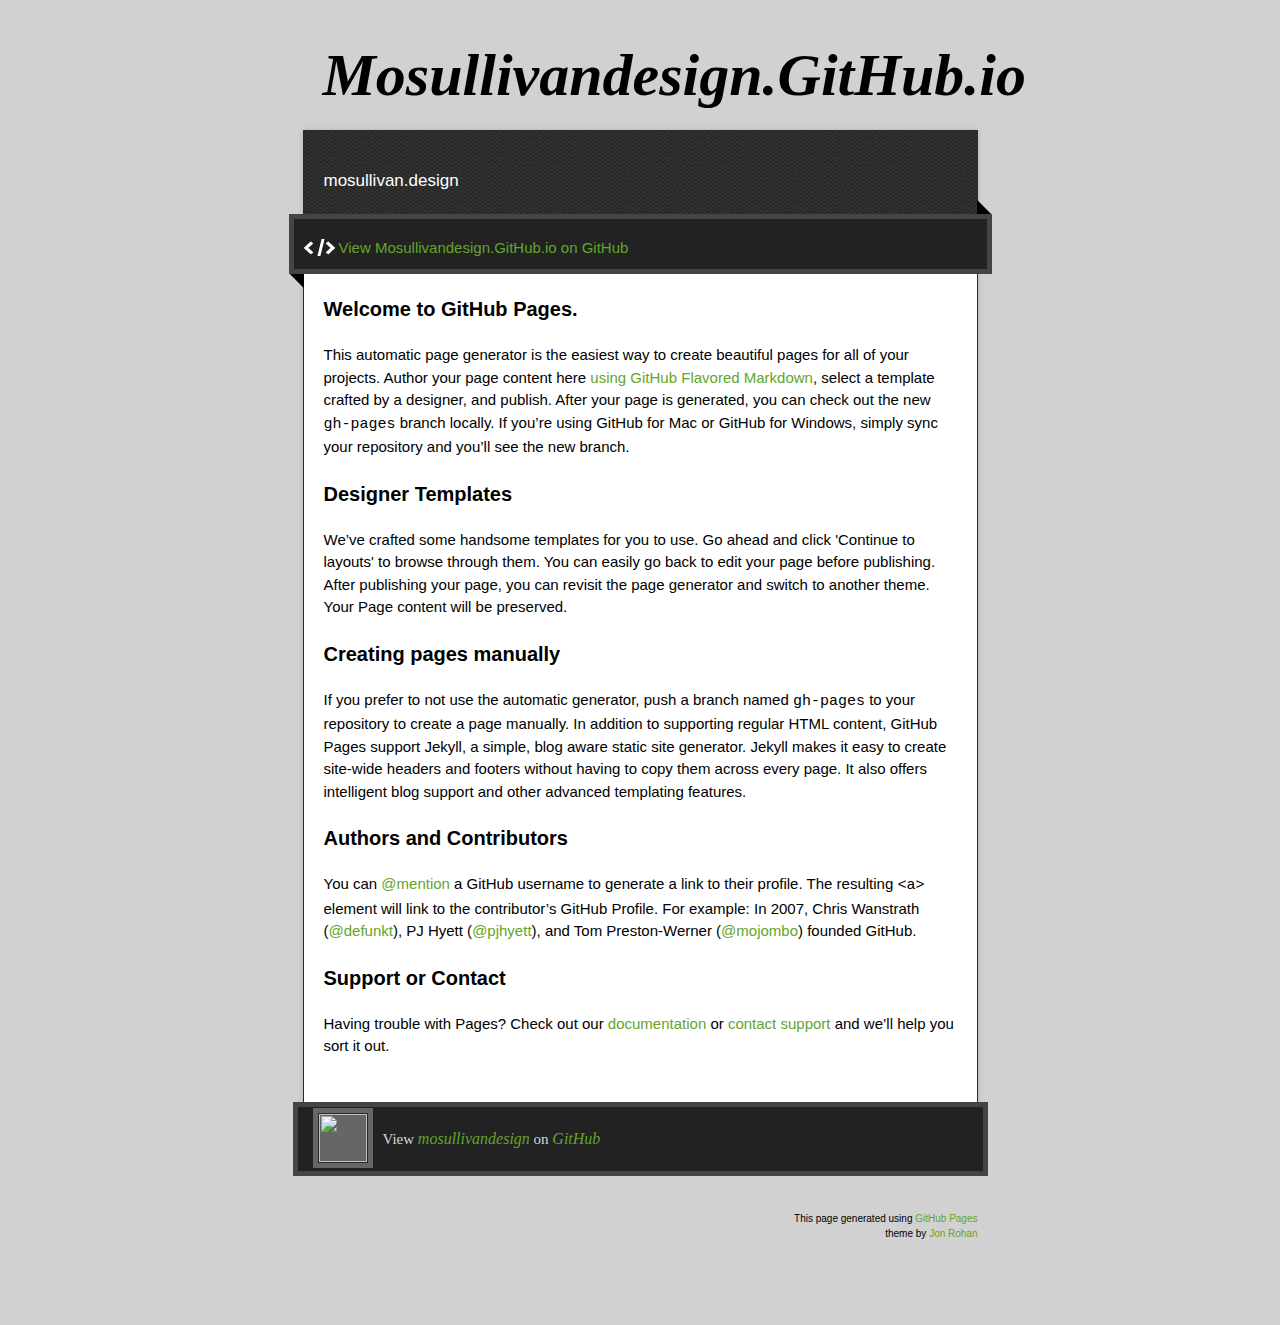
==== index.html @ f7c87326 "Replace master branch with page content via GitHub" ====
<!doctype html>
<!-- The Time Machine GitHub pages theme was designed and developed by Jon Rohan, on Feb 7, 2012. -->
<!-- Follow him for fun. http://twitter.com/jonrohan. Tail his code on https://github.com/jonrohan -->
<html>
<head>
  <meta charset="utf-8">
  <meta http-equiv="X-UA-Compatible" content="IE=edge,chrome=1">

  <link rel="stylesheet" href="stylesheets/stylesheet.css" media="screen">
  <link rel="stylesheet" href="stylesheets/github-dark.css">
  <script type="text/javascript" src="https://ajax.googleapis.com/ajax/libs/jquery/1.7.1/jquery.min.js"></script>
  <script type="text/javascript" src="javascripts/script.js"></script>

  <title>Mosullivandesign.GitHub.io</title>
  <meta name="description" content="mosullivan.design">

  <meta name="viewport" content="width=device-width,initial-scale=1">

</head>

<body>

  <div class="wrapper">
    <header>
      <h1 class="title">Mosullivandesign.GitHub.io</h1>
    </header>
    <div id="container">
      <p class="tagline">mosullivan.design</p>
      <div id="main" role="main">
        <div class="download-bar">
        <div class="inner">
          <a href="https://github.com/mosullivandesign" class="code">View Mosullivandesign.GitHub.io on GitHub</a>
        </div>
        <span class="blc"></span><span class="trc"></span>
        </div>
        <article class="markdown-body">
          <h3>
<a id="welcome-to-github-pages" class="anchor" href="#welcome-to-github-pages" aria-hidden="true"><span class="octicon octicon-link"></span></a>Welcome to GitHub Pages.</h3>

<p>This automatic page generator is the easiest way to create beautiful pages for all of your projects. Author your page content here <a href="https://guides.github.com/features/mastering-markdown/">using GitHub Flavored Markdown</a>, select a template crafted by a designer, and publish. After your page is generated, you can check out the new <code>gh-pages</code> branch locally. If you’re using GitHub for Mac or GitHub for Windows, simply sync your repository and you’ll see the new branch.</p>

<h3>
<a id="designer-templates" class="anchor" href="#designer-templates" aria-hidden="true"><span class="octicon octicon-link"></span></a>Designer Templates</h3>

<p>We’ve crafted some handsome templates for you to use. Go ahead and click 'Continue to layouts' to browse through them. You can easily go back to edit your page before publishing. After publishing your page, you can revisit the page generator and switch to another theme. Your Page content will be preserved.</p>

<h3>
<a id="creating-pages-manually" class="anchor" href="#creating-pages-manually" aria-hidden="true"><span class="octicon octicon-link"></span></a>Creating pages manually</h3>

<p>If you prefer to not use the automatic generator, push a branch named <code>gh-pages</code> to your repository to create a page manually. In addition to supporting regular HTML content, GitHub Pages support Jekyll, a simple, blog aware static site generator. Jekyll makes it easy to create site-wide headers and footers without having to copy them across every page. It also offers intelligent blog support and other advanced templating features.</p>

<h3>
<a id="authors-and-contributors" class="anchor" href="#authors-and-contributors" aria-hidden="true"><span class="octicon octicon-link"></span></a>Authors and Contributors</h3>

<p>You can <a href="https://github.com/blog/821" class="user-mention">@mention</a> a GitHub username to generate a link to their profile. The resulting <code>&lt;a&gt;</code> element will link to the contributor’s GitHub Profile. For example: In 2007, Chris Wanstrath (<a href="https://github.com/defunkt" class="user-mention">@defunkt</a>), PJ Hyett (<a href="https://github.com/pjhyett" class="user-mention">@pjhyett</a>), and Tom Preston-Werner (<a href="https://github.com/mojombo" class="user-mention">@mojombo</a>) founded GitHub.</p>

<h3>
<a id="support-or-contact" class="anchor" href="#support-or-contact" aria-hidden="true"><span class="octicon octicon-link"></span></a>Support or Contact</h3>

<p>Having trouble with Pages? Check out our <a href="https://help.github.com/pages">documentation</a> or <a href="https://github.com/contact">contact support</a> and we’ll help you sort it out.</p>
        </article>
      </div>
    </div>
    <footer>
      <div class="owner">

      <p><a href="https://github.com/mosullivandesign" class="avatar"><img src="https://avatars0.githubusercontent.com/u/13461385?v=3&amp;s=60" width="48" height="48"></a>View <a href="https://github.com/mosullivandesign">mosullivandesign</a> on <a href="https://www.github.com">GitHub</a></p>

      </div>
      <div class="creds">
        <small>This page generated using <a href="https://pages.github.com/">GitHub Pages</a><br>theme by <a href="https://twitter.com/jonrohan/">Jon Rohan</a></small>
      </div>
    </footer>
  </div>
  <div class="current-section">
    <a href="#top">Scroll to top</a>
    <a href="https://github.com/mosullivandesign/mosullivandesign.github.io/tarball/master" class="tar">tar</a><a href="https://github.com/mosullivandesign/mosullivandesign.github.io/zipball/master" class="zip">zip</a><a href="" class="code">source code</a>
    <p class="name"></p>
  </div>

  
</body>
</html>
---- stylesheets/stylesheet.css ----
/*! normalize.css v3.0.0 | MIT License | git.io/normalize */

/**
 * 1. Set default font family to sans-serif.
 * 2. Prevent iOS text size adjust after orientation change, without disabling
 *    user zoom.
 */

html {
  font-family: sans-serif; /* 1 */
  -ms-text-size-adjust: 100%; /* 2 */
  -webkit-text-size-adjust: 100%; /* 2 */
}

/**
 * Remove default margin.
 */

body {
  margin: 0;
}

/* HTML5 display definitions
   ========================================================================== */

/**
 * Correct `block` display not defined for any HTML5 element in IE 8/9.
 * Correct `block` display not defined for `details` or `summary` in IE 10/11 and Firefox.
 * Correct `block` display not defined for `main` in IE 11.
 */

article,
aside,
details,
figcaption,
figure,
footer,
header,
hgroup,
main,
nav,
section,
summary {
  display: block;
}

/**
 * 1. Correct `inline-block` display not defined in IE 8/9.
 * 2. Normalize vertical alignment of `progress` in Chrome, Firefox, and Opera.
 */

audio,
canvas,
progress,
video {
  display: inline-block; /* 1 */
  vertical-align: baseline; /* 2 */
}

/**
 * Prevent modern browsers from displaying `audio` without controls.
 * Remove excess height in iOS 5 devices.
 */

audio:not([controls]) {
  display: none;
  height: 0;
}

/**
 * Address `[hidden]` styling not present in IE 8/9/10.
 * Hide the `template` element in IE 8/9/11, Safari, and Firefox < 22.
 */

[hidden],
template {
  display: none;
}

/* Links
   ========================================================================== */

/**
 * Remove the gray background color from active links in IE 10.
 */

a {
  background: transparent;
}

/**
 * Improve readability when focused and also mouse hovered in all browsers.
 */

a:active,
a:hover {
  outline: 0;
}

/* Text-level semantics
   ========================================================================== */

/**
 * Address styling not present in IE 8/9/10/11, Safari, and Chrome.
 */

abbr[title] {
  border-bottom: 1px dotted;
}

/**
 * Address style set to `bolder` in Firefox 4+, Safari, and Chrome.
 */

b,
strong {
  font-weight: bold;
}

/**
 * Address styling not present in Safari and Chrome.
 */

dfn {
  font-style: italic;
}

/**
 * Address variable `h1` font-size and margin within `section` and `article`
 * contexts in Firefox 4+, Safari, and Chrome.
 */

h1 {
  font-size: 2em;
  margin: 0.67em 0;
}

/**
 * Address styling not present in IE 8/9.
 */

mark {
  background: #ff0;
  color: #000;
}

/**
 * Address inconsistent and variable font size in all browsers.
 */

small {
  font-size: 80%;
}

/**
 * Prevent `sub` and `sup` affecting `line-height` in all browsers.
 */

sub,
sup {
  font-size: 75%;
  line-height: 0;
  position: relative;
  vertical-align: baseline;
}

sup {
  top: -0.5em;
}

sub {
  bottom: -0.25em;
}

/* Embedded content
   ========================================================================== */

/**
 * Remove border when inside `a` element in IE 8/9/10.
 */

img {
  border: 0;
}

/**
 * Correct overflow not hidden in IE 9/10/11.
 */

svg:not(:root) {
  overflow: hidden;
}

/* Grouping content
   ========================================================================== */

/**
 * Address margin not present in IE 8/9 and Safari.
 */

figure {
  margin: 1em 40px;
}

/**
 * Address differences between Firefox and other browsers.
 */

hr {
  -moz-box-sizing: content-box;
  box-sizing: content-box;
  height: 0;
}

/**
 * Contain overflow in all browsers.
 */

pre {
  overflow: auto;
}

/**
 * Address odd `em`-unit font size rendering in all browsers.
 */

code,
kbd,
pre,
samp {
  font-family: monospace, monospace;
  font-size: 1em;
}

/* Forms
   ========================================================================== */

/**
 * Known limitation: by default, Chrome and Safari on OS X allow very limited
 * styling of `select`, unless a `border` property is set.
 */

/**
 * 1. Correct color not being inherited.
 *    Known issue: affects color of disabled elements.
 * 2. Correct font properties not being inherited.
 * 3. Address margins set differently in Firefox 4+, Safari, and Chrome.
 */

button,
input,
optgroup,
select,
textarea {
  color: inherit; /* 1 */
  font: inherit; /* 2 */
  margin: 0; /* 3 */
}

/**
 * Address `overflow` set to `hidden` in IE 8/9/10/11.
 */

button {
  overflow: visible;
}

/**
 * Address inconsistent `text-transform` inheritance for `button` and `select`.
 * All other form control elements do not inherit `text-transform` values.
 * Correct `button` style inheritance in Firefox, IE 8/9/10/11, and Opera.
 * Correct `select` style inheritance in Firefox.
 */

button,
select {
  text-transform: none;
}

/**
 * 1. Avoid the WebKit bug in Android 4.0.* where (2) destroys native `audio`
 *    and `video` controls.
 * 2. Correct inability to style clickable `input` types in iOS.
 * 3. Improve usability and consistency of cursor style between image-type
 *    `input` and others.
 */

button,
html input[type="button"], /* 1 */
input[type="reset"],
input[type="submit"] {
  -webkit-appearance: button; /* 2 */
  cursor: pointer; /* 3 */
}

/**
 * Re-set default cursor for disabled elements.
 */

button[disabled],
html input[disabled] {
  cursor: default;
}

/**
 * Remove inner padding and border in Firefox 4+.
 */

button::-moz-focus-inner,
input::-moz-focus-inner {
  border: 0;
  padding: 0;
}

/**
 * Address Firefox 4+ setting `line-height` on `input` using `!important` in
 * the UA stylesheet.
 */

input {
  line-height: normal;
}

/**
 * It's recommended that you don't attempt to style these elements.
 * Firefox's implementation doesn't respect box-sizing, padding, or width.
 *
 * 1. Address box sizing set to `content-box` in IE 8/9/10.
 * 2. Remove excess padding in IE 8/9/10.
 */

input[type="checkbox"],
input[type="radio"] {
  box-sizing: border-box; /* 1 */
  padding: 0; /* 2 */
}

/**
 * Fix the cursor style for Chrome's increment/decrement buttons. For certain
 * `font-size` values of the `input`, it causes the cursor style of the
 * decrement button to change from `default` to `text`.
 */

input[type="number"]::-webkit-inner-spin-button,
input[type="number"]::-webkit-outer-spin-button {
  height: auto;
}

/**
 * 1. Address `appearance` set to `searchfield` in Safari and Chrome.
 * 2. Address `box-sizing` set to `border-box` in Safari and Chrome
 *    (include `-moz` to future-proof).
 */

input[type="search"] {
  -webkit-appearance: textfield; /* 1 */
  -moz-box-sizing: content-box;
  -webkit-box-sizing: content-box; /* 2 */
  box-sizing: content-box;
}

/**
 * Remove inner padding and search cancel button in Safari and Chrome on OS X.
 * Safari (but not Chrome) clips the cancel button when the search input has
 * padding (and `textfield` appearance).
 */

input[type="search"]::-webkit-search-cancel-button,
input[type="search"]::-webkit-search-decoration {
  -webkit-appearance: none;
}

/**
 * Define consistent border, margin, and padding.
 */

fieldset {
  border: 1px solid #c0c0c0;
  margin: 0 2px;
  padding: 0.35em 0.625em 0.75em;
}

/**
 * 1. Correct `color` not being inherited in IE 8/9/10/11.
 * 2. Remove padding so people aren't caught out if they zero out fieldsets.
 */

legend {
  border: 0; /* 1 */
  padding: 0; /* 2 */
}

/**
 * Remove default vertical scrollbar in IE 8/9/10/11.
 */

textarea {
  overflow: auto;
}

/**
 * Don't inherit the `font-weight` (applied by a rule above).
 * NOTE: the default cannot safely be changed in Chrome and Safari on OS X.
 */

optgroup {
  font-weight: bold;
}

/* Tables
   ========================================================================== */

/**
 * Remove most spacing between table cells.
 */

table {
  border-collapse: collapse;
  border-spacing: 0;
}

td,
th {
  padding: 0;
}


/* Style */

body {
  font-size: 15px;
  font-family: Arial, Arial, Helvetica, sans-serif;
  line-height: 1.5;
  background: #D1D1D1;
}

a {
  color: #63a52a;
  text-decoration: none;
  transition: opacity ease-in-out 0.3s;
  -webkit-transition: opacity ease-in-out 0.3s;  /* Safari <=6.1, Android <= 4.3 */
}

a:hover {
  text-decoration: underline;
  color: #90D355;
}

h1.title {
  margin: 30px 20px 10px;
  font-size: 60px;
  font-weight: bold;
  font-style: italic;
  font-family:Georgia, serif;
  text-align: center;
}

.wrapper {
  width: 675px;
  margin: 0 auto;
}

#container {
  border: 1px solid #2a2a2a;
  background: #ddd url(../images/pattern.png);
  box-shadow: 0 0 5px #b1b1b1;
}

p.tagline {
  padding: 20px 20px 0;
  color: #fff;
  font-size: 17px;
}

#main {
  margin-top: 20px;
  padding: 0 20px 90px;
  background-color: #fff;
}

.download-bar {
  background: #222;
  border: 5px solid #444;
  padding: 10px;
  margin: 0 -35px 20px;
  position: relative;
}

.download-bar .inner {
  overflow: hidden;
}

.download-bar .watch-fork iframe {
  display: block;
  float: left;
  border-right: 1px solid #ddd;
  padding-right: 5px;
}
.download-bar .watch-fork iframe.last {
  border-right: 0 none;
  padding-right: 0;
  padding-left: 5px;
  border-left: 1px solid #fff;
}
.download-bar .watch-fork {
  overflow: hidden;
  float: right;
  background-color: #eee;
  padding: 5px;
  border-radius: 3px;
}

.download-bar .blc {
  border: 10px solid black;
  border-color: transparent transparent black;
  width: 0;
  height: 0;
  display: block;
  position: absolute;
  bottom: -15px;
  left: 0;
  transform: rotate(45deg);
  -ms-transform: rotate(45deg);  /* IE9 */
  -webkit-transform: rotate(45deg); /* 2014 current */
}

.download-bar .trc {
  border: 10px solid black;
  border-color:  black transparent transparent;
  width: 0;
  height: 0;
  display: block;
  position: absolute;
  top: -15px;
  right: 0;
  transform: rotate(45deg);
  -ms-transform: rotate(45deg);  /* IE9 */
  -webkit-transform: rotate(45deg); /* 2014 current */
}

.download-bar .avatar {
  border: 1px solid black;
  display: block;
  padding: 4px;
  float: left;
}

.download-bar .avatar img {
  display: block;
}

.download-bar a.code {
  background: transparent url(../images/code.png) no-repeat 0 2px;
  padding-left: 35px;
  margin-top: 8px;
  display: block;
  float: left;
  text-indent: 0;
  width: auto;
  height: auto;
  opacity: 1;
  filter:alpha(opacity=100);  /* IE 5-7 */
}

.current-section {
  position: fixed;
  top: 0;
  left: 50%;
  width: 693px;
  margin-left: -352px;
  background: #222;
  border: 5px solid #444;
  color: #fff;
  opacity: 0;
  visibility: hidden;
  transition: opacity ease-in-out 0.3s;
  -webkit-transition: opacity ease-in-out 0.3s;  /* Safari <=6.1, Android <= 4.3 */
}

.current-section p {
  padding: 5px 27px;
  font-size: 24px;
  font-weight: bold;
}

.current-section a {
  float: right;
  text-indent: -10000px;
  background: transparent url(../images/top.png) no-repeat 0 0;
  width: 20px;
  height: 20px;
  opacity: 0.8;
  margin-right: 12px;
  margin-top: 12px;
  opacity: 0.8;
  filter:alpha(opacity=80);  /* IE 5-7 */
  transition: opacity ease-in-out 0.3s;
  -webkit-transition: opacity ease-in-out 0.3s;  /* Safari <=6.1, Android <= 4.3 */
}

.current-section a:hover {
  opacity: 1;
  filter:alpha(opacity=100);  /* IE 5-7 */
}

.current-section a.zip {
  margin-right: 8px;
}

a.zip,
a.zip span {
  background: transparent url(../images/zip.png) no-repeat 0 0;
  width: 30px;
  height: 21px;
  display: inline-block;
  text-indent: -10000px;
  opacity: 0.8;
  filter:alpha(opacity=80);  /* IE 5-7 */
  transition: opacity ease-in-out 0.3s;
  -webkit-transition: opacity ease-in-out 0.3s;  /* Safari <=6.1, Android <= 4.3 */
}

a.tar,
a.tar span {
  background: transparent url(../images/tar.png) no-repeat 0 0;
  width: 30px;
  height: 21px;
  display: inline-block;
  text-indent: -10000px;
  opacity: 0.8;
  filter:alpha(opacity=80);  /* IE 5-7 */
  transition: opacity ease-in-out 0.3s;
  -webkit-transition: opacity ease-in-out 0.3s;  /* Safari <=6.1, Android <= 4.3 */
}

a.code {
  background: transparent url(../images/code.png) no-repeat 0 2px;
  width: 30px;
  height: 21px;
  display: block;
  display: inline-block;
  text-indent: -10000px;
  opacity: 0.8;
  filter:alpha(opacity=80);  /* IE 5-7 */
  transition: opacity ease-in-out 0.3s;
  -webkit-transition: opacity ease-in-out 0.3s;  /* Safari <=6.1, Android <= 4.3 */
}

a.zip:hover,
a.tar:hover,
a.code:hover {
  opacity: 1;
  filter:alpha(opacity=100);
}

a.download-button {
  border: 1px solid black;
  border-radius: 3px;
  display: inline-block;
  text-indent: 0!important;
  width: auto;
  float: right;
  background: #999; /* for non-css3 browsers */
  filter: progid:DXImageTransform.Microsoft.gradient(startColorstr='#37ADD4', endColorstr='#1B657E'); /* IE <= 9 */
  background: -webkit-gradient(linear, left top, left bottom, from(#37ADD4), to(#1B657E)); /* ancient webkit browsers */
  background: -webkit-linear-gradient(top,  #37ADD4,  #1B657E);  /* Safari <=6.1, Android <= 4.3 */
  background: linear-gradient(to bottom,  #37ADD4,  #1B657E);
  height: auto;
  margin-left: 10px;
}

a.download-button span {
  background-position: 10px 5px;
  width: auto;
  height: auto;
  padding: 5px 10px;
  padding-left: 45px;
  display: inline-block;
  text-indent: 0!important;
  color: #fff;
}

footer {
  margin-bottom: 60px;
  padding-bottom: 60px;
}

footer .owner {
  background: #222;
  border: 5px solid #444;
  padding: 5px 15px;
  margin: -67px -10px 35px;
  color: #d6d6d6;
}

footer .creds small {
  float: right;
  font-size: 10px;
  text-align: right;
  margin-left: 15px;
}

footer .owner .avatar {
  background-color: #666;
  display: block;
  margin: -19px 10px 0 0;
  width: 60px;
  float: left;
}

footer .owner img {
  display: block;
  border: 1px solid #2a2a2a;
  margin: 5px;
}

footer .owner p {
  font-family:Georgia, serif;
}

footer .owner p a {
  font-size: 16px;
  font-style: italic;
}

/* Markdown */
.markdown-body h1,
.markdown-body h2,
.markdown-body h3,
.markdown-body h4,
.markdown-body h5,
.markdown-body h6,
.markdown-body p,
.markdown-body pre,
.markdown-body ul,
.markdown-body ol,
.markdown-body dl,
.markdown-body table,
.markdown-body blockquote {
  margin-bottom: 20px;
}

.markdown-body h1,
.markdown-body h2,
.markdown-body h3,
.markdown-body h4,
.markdown-body h5,
.markdown-body h6 {
  font-weight: bold;
}

.markdown-body h1 {
  font-size: 28px;
}

.markdown-body h2 {
  font-size: 24px;
  color: #557398;
}

.markdown-body h3 {
  font-size: 20px;
}

.markdown-body h4 {
  font-size: 18px;
}

.markdown-body h5 {
  font-size: 16px;
}

.markdown-body pre {
  padding: 10px 70px 10px 0;
  margin-left: -20px;
  margin-right: -20px;
  font-family: 'Monaco', 'Lucida Console', monospace;
  font-size: 13px;
  line-height: 20px;
  box-shadow: inset 0 0 5px #000;
  word-wrap: break-word;
  background-color:#3b3b3b;
  color: #d6d6d6;
}

.markdown-body pre.lines {
  font-size: 12px;
  margin:0 10px 0 -20px;
  padding: 10px;
  float:  left;
  display: block;
  text-align: right;
  box-shadow: none;
  background-color:#2a2a2a;
  color: #d6d6d6;
}

.markdown-body ul,
.markdown-body ol {
  padding-left: 30px;
}

.markdown-body ul {
  list-style-type: disc;
}

.markdown-body ol {
  list-style-type: decimal;
}

.markdown-body li,
.markdown-body li p,
.markdown-body dd,
.markdown-body dd p {
  margin-bottom: 10px;
}

.markdown-body li pre,
.markdown-body li pre.lines,
.markdown-body dd pre,
.markdown-body dd pre.lines {
  margin-left: -35px;
}

.markdown-body dt {
  font-weight: bold;
  font-style: italic;
}

.markdown-body dd {
  margin-left: 15px;
}

.markdown-body table {
  width: 673px;
  margin-left: -20px;
  margin-right: -20px;
}

.markdown-body tbody {
  border-top: 2px solid #557398;
  border-bottom: 2px solid #557398;
  background-color: #EBEFF4;
}

.markdown-body table td * {
  margin: 0;
}

.markdown-body td {
  border-right: 1px solid #557398;
  border-bottom: 1px solid #557398;
  padding: 5px;
}

.markdown-body td:first-child,
.markdown-body th:first-child {
  width: 30%;
  padding-left: 20px;
}

.markdown-body td:last-child {
  border-right: 0 none;
}

.markdown-body th {
  font-size: 18px;
  font-weight: bold;
  text-align: left;
  padding: 5px;
}

.markdown-body tt {
  background-color:#3b3b3b;
  color: #d6d6d6;
  padding: 2px 3px;
}

.markdown-body blockquote {
  font-style: italic;
  font-family:Georgia, serif;
  font-size: 17px;
  border-top: 3px solid #333;
  border-bottom: 3px solid #333;
  padding: 10px 20px;
  padding-left: 50px;
}

.markdown-body blockquote:before {
  font-style: italic;
  font-family: Georgia, serif;
  font-size: 90px;
  height: 90px;
  margin-left: -60px;
  margin-top: -25px;
  content: "‟";
  display: block;
  float: left;
}

.markdown-body img {
  max-width: 100%;
  box-sizing: border-box;
}

.highlight  { background: #ffffff; }
.highlight .c { color: #999988; font-style: italic } /* Comment */
.highlight .err { color: #a61717; background-color: #e3d2d2 } /* Error */
.highlight .k { font-weight: bold } /* Keyword */
.highlight .o { font-weight: bold } /* Operator */
.highlight .cm { color: #999988; font-style: italic } /* Comment.Multiline */
.highlight .cp { color: #999999; font-weight: bold } /* Comment.Preproc */
.highlight .c1 { color: #999988; font-style: italic } /* Comment.Single */
.highlight .cs { color: #999999; font-weight: bold; font-style: italic } /* Comment.Special */
.highlight .gd { color: #000000; background-color: #ffdddd } /* Generic.Deleted */
.highlight .gd .x { color: #000000; background-color: #ffaaaa } /* Generic.Deleted.Specific */
.highlight .ge { font-style: italic } /* Generic.Emph */
.highlight .gr { color: #aa0000 } /* Generic.Error */
.highlight .gh { color: #999999 } /* Generic.Heading */
.highlight .gi { color: #000000; background-color: #ddffdd } /* Generic.Inserted */
.highlight .gi .x { color: #000000; background-color: #aaffaa } /* Generic.Inserted.Specific */
.highlight .go { color: #888888 } /* Generic.Output */
.highlight .gp { color: #555555 } /* Generic.Prompt */
.highlight .gs { font-weight: bold } /* Generic.Strong */
.highlight .gu { color: #800080; font-weight: bold; } /* Generic.Subheading */
.highlight .gt { color: #aa0000 } /* Generic.Traceback */
.highlight .kc { font-weight: bold } /* Keyword.Constant */
.highlight .kd { font-weight: bold } /* Keyword.Declaration */
.highlight .kn { font-weight: bold } /* Keyword.Namespace */
.highlight .kp { font-weight: bold } /* Keyword.Pseudo */
.highlight .kr { font-weight: bold } /* Keyword.Reserved */
.highlight .kt { color: #445588; font-weight: bold } /* Keyword.Type */
.highlight .m { color: #009999 } /* Literal.Number */
.highlight .s { color: #d14 } /* Literal.String */
.highlight .na { color: #008080 } /* Name.Attribute */
.highlight .nb { color: #0086B3 } /* Name.Builtin */
.highlight .nc { color: #445588; font-weight: bold } /* Name.Class */
.highlight .no { color: #008080 } /* Name.Constant */
.highlight .ni { color: #800080 } /* Name.Entity */
.highlight .ne { color: #990000; font-weight: bold } /* Name.Exception */
.highlight .nf { color: #990000; font-weight: bold } /* Name.Function */
.highlight .nn { color: #555555 } /* Name.Namespace */
.highlight .nt { color: #000080 } /* Name.Tag */
.highlight .nv { color: #008080 } /* Name.Variable */
.highlight .ow { font-weight: bold } /* Operator.Word */
.highlight .w { color: #bbbbbb } /* Text.Whitespace */
.highlight .mf { color: #009999 } /* Literal.Number.Float */
.highlight .mh { color: #009999 } /* Literal.Number.Hex */
.highlight .mi { color: #009999 } /* Literal.Number.Integer */
.highlight .mo { color: #009999 } /* Literal.Number.Oct */
.highlight .sb { color: #d14 } /* Literal.String.Backtick */
.highlight .sc { color: #d14 } /* Literal.String.Char */
.highlight .sd { color: #d14 } /* Literal.String.Doc */
.highlight .s2 { color: #d14 } /* Literal.String.Double */
.highlight .se { color: #d14 } /* Literal.String.Escape */
.highlight .sh { color: #d14 } /* Literal.String.Heredoc */
.highlight .si { color: #d14 } /* Literal.String.Interpol */
.highlight .sx { color: #d14 } /* Literal.String.Other */
.highlight .sr { color: #009926 } /* Literal.String.Regex */
.highlight .s1 { color: #d14 } /* Literal.String.Single */
.highlight .ss { color: #990073 } /* Literal.String.Symbol */
.highlight .bp { color: #999999 } /* Name.Builtin.Pseudo */
.highlight .vc { color: #008080 } /* Name.Variable.Class */
.highlight .vg { color: #008080 } /* Name.Variable.Global */
.highlight .vi { color: #008080 } /* Name.Variable.Instance */
.highlight .il { color: #009999 } /* Literal.Number.Integer.Long */
---- stylesheets/github-dark.css ----
/*
   Copyright 2014 GitHub Inc.

   Licensed under the Apache License, Version 2.0 (the "License");
   you may not use this file except in compliance with the License.
   You may obtain a copy of the License at

       http://www.apache.org/licenses/LICENSE-2.0

   Unless required by applicable law or agreed to in writing, software
   distributed under the License is distributed on an "AS IS" BASIS,
   WITHOUT WARRANTIES OR CONDITIONS OF ANY KIND, either express or implied.
   See the License for the specific language governing permissions and
   limitations under the License.

*/

.pl-c /* comment */ {
  color: #969896;
}

.pl-c1      /* constant, markup.raw, meta.diff.header, meta.module-reference, meta.property-name, support, support.constant, support.variable, variable.other.constant */,
.pl-s .pl-v /* string variable */ {
  color: #0099cd;
}

.pl-e  /* entity */,
.pl-en /* entity.name */ {
  color: #9774cb;
}

.pl-s .pl-s1 /* string source */,
.pl-smi      /* storage.modifier.import, storage.modifier.package, storage.type.java, variable.other, variable.parameter.function */ {
  color: #ddd;
}

.pl-ent /* entity.name.tag */ {
  color: #7bcc72;
}

.pl-k /* keyword, storage, storage.type */ {
  color: #cc2372;
}

.pl-pds              /* punctuation.definition.string, string.regexp.character-class */,
.pl-s                /* string */,
.pl-s .pl-pse .pl-s1 /* string punctuation.section.embedded source */,
.pl-sr               /* string.regexp */,
.pl-sr .pl-cce       /* string.regexp constant.character.escape */,
.pl-sr .pl-sra       /* string.regexp string.regexp.arbitrary-repitition */,
.pl-sr .pl-sre       /* string.regexp source.ruby.embedded */ {
  color: #3c66e2;
}

.pl-v /* variable */ {
  color: #fb8764;
}

.pl-id /* invalid.deprecated */ {
  color: #e63525;
}

.pl-ii /* invalid.illegal */ {
  background-color: #e63525;
  color: #f8f8f8;
}

.pl-sr .pl-cce /* string.regexp constant.character.escape */ {
  color: #7bcc72;
  font-weight: bold;
}

.pl-ml /* markup.list */ {
  color: #c26b2b;
}

.pl-mh        /* markup.heading */,
.pl-mh .pl-en /* markup.heading entity.name */,
.pl-ms        /* meta.separator */ {
  color: #264ec5;
  font-weight: bold;
}

.pl-mq /* markup.quote */ {
  color: #00acac;
}

.pl-mi /* markup.italic */ {
  color: #ddd;
  font-style: italic;
}

.pl-mb /* markup.bold */ {
  color: #ddd;
  font-weight: bold;
}

.pl-md /* markup.deleted, meta.diff.header.from-file */ {
  background-color: #ffecec;
  color: #bd2c00;
}

.pl-mi1 /* markup.inserted, meta.diff.header.to-file */ {
  background-color: #eaffea;
  color: #55a532;
}

.pl-mdr /* meta.diff.range */ {
  color: #9774cb;
  font-weight: bold;
}

.pl-mo /* meta.output */ {
  color: #264ec5;
}
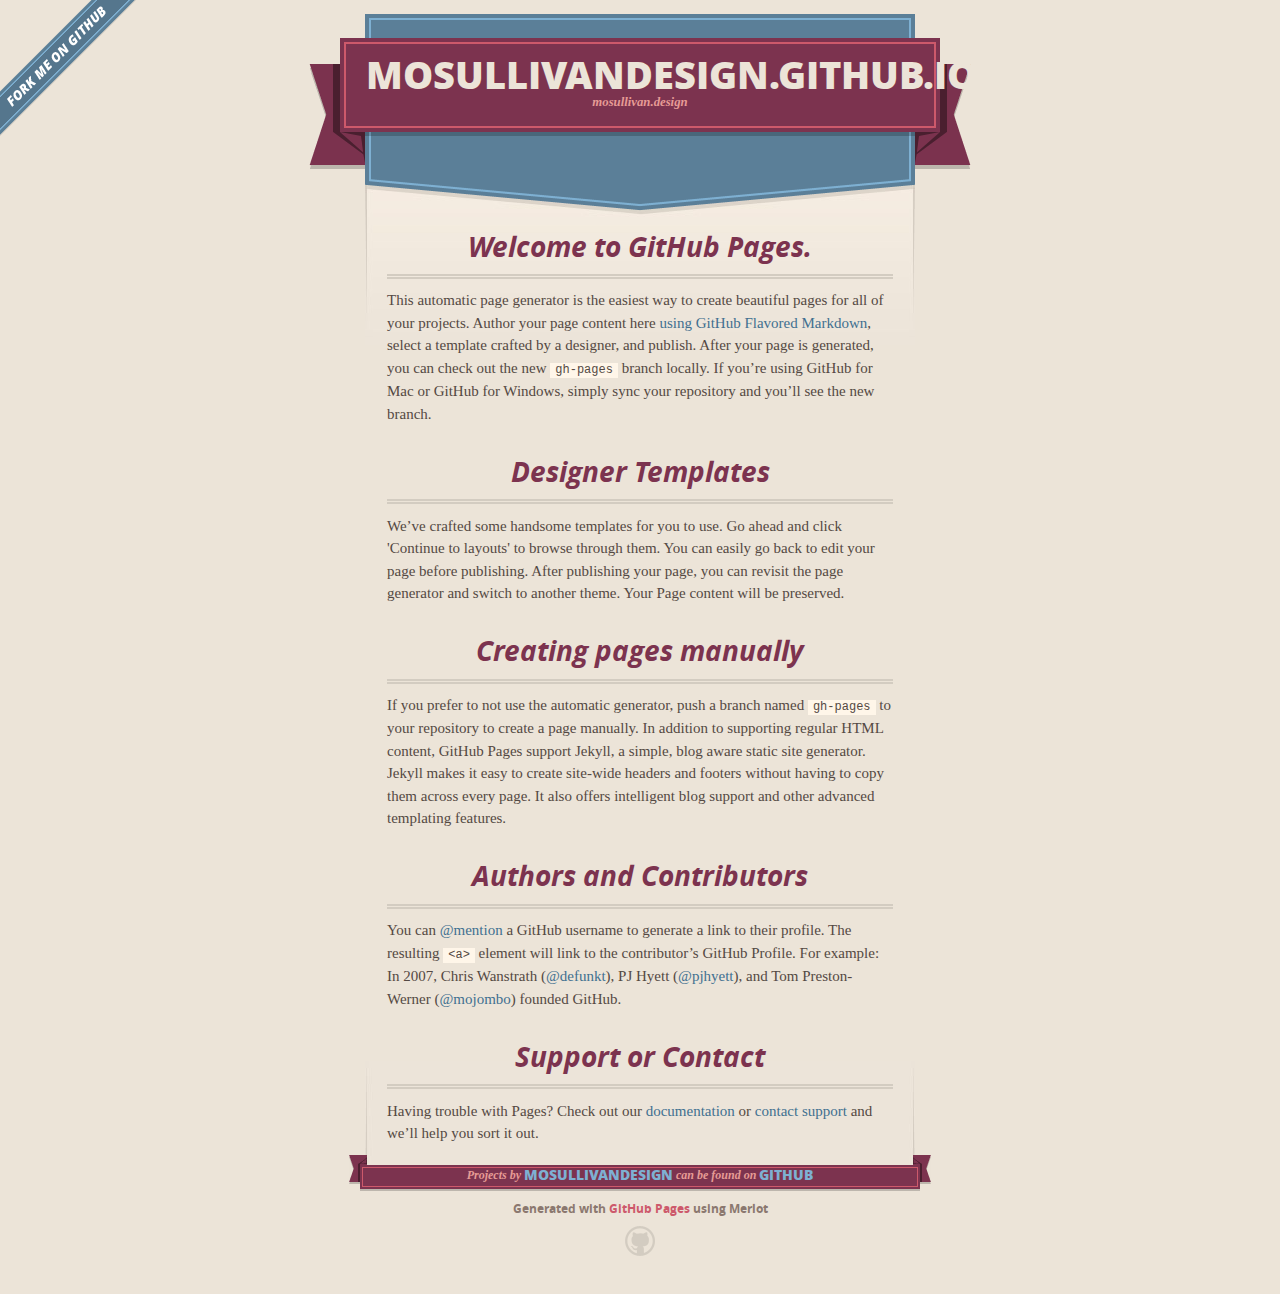
==== commit 1b327b36: "Replace master branch with page content via GitHub" ====
--- a/index.html
+++ b/index.html
@@ -1,40 +1,51 @@
-<!doctype html>
-<!-- The Time Machine GitHub pages theme was designed and developed by Jon Rohan, on Feb 7, 2012. -->
-<!-- Follow him for fun. http://twitter.com/jonrohan. Tail his code on https://github.com/jonrohan -->
+<!DOCTYPE html>
 <html>
-<head>
-  <meta charset="utf-8">
-  <meta http-equiv="X-UA-Compatible" content="IE=edge,chrome=1">
+  <head>
+    <meta charset='utf-8'>
+    <meta http-equiv="X-UA-Compatible" content="chrome=1">
+    <meta name="viewport" content="width=640">
 
-  <link rel="stylesheet" href="stylesheets/stylesheet.css" media="screen">
-  <link rel="stylesheet" href="stylesheets/github-dark.css">
-  <script type="text/javascript" src="https://ajax.googleapis.com/ajax/libs/jquery/1.7.1/jquery.min.js"></script>
-  <script type="text/javascript" src="javascripts/script.js"></script>
+    <link rel="stylesheet" href="stylesheets/core.css" media="screen">
+    <link rel="stylesheet" href="stylesheets/mobile.css" media="handheld, only screen and (max-device-width:640px)">
+    <link rel="stylesheet" href="stylesheets/github-light.css">
 
-  <title>Mosullivandesign.GitHub.io</title>
-  <meta name="description" content="mosullivan.design">
+    <script type="text/javascript" src="javascripts/modernizr.js"></script>
+    <script type="text/javascript" src="https://ajax.googleapis.com/ajax/libs/jquery/1.7.1/jquery.min.js"></script>
+    <script type="text/javascript" src="javascripts/headsmart.min.js"></script>
+    <script type="text/javascript">
+      $(document).ready(function () {
+        $('#main_content').headsmart()
+      })
+    </script>
+    <title>Mosullivandesign.GitHub.io by mosullivandesign</title>
+  </head>
 
-  <meta name="viewport" content="width=device-width,initial-scale=1">
+  <body>
+    <a id="forkme_banner" href="https://github.com/mosullivandesign">View on GitHub</a>
+    <div class="shell">
 
-</head>
+      <header>
+        <span class="ribbon-outer">
+          <span class="ribbon-inner">
+            <h1>Mosullivandesign.GitHub.io</h1>
+            <h2>mosullivan.design</h2>
+          </span>
+          <span class="left-tail"></span>
+          <span class="right-tail"></span>
+        </span>
+      </header>
 
-<body>
+      <div id="no-downloads">
+        <span class="inner">
+        </span>
+      </div>
 
-  <div class="wrapper">
-    <header>
-      <h1 class="title">Mosullivandesign.GitHub.io</h1>
-    </header>
-    <div id="container">
-      <p class="tagline">mosullivan.design</p>
-      <div id="main" role="main">
-        <div class="download-bar">
-        <div class="inner">
-          <a href="https://github.com/mosullivandesign" class="code">View Mosullivandesign.GitHub.io on GitHub</a>
-        </div>
-        <span class="blc"></span><span class="trc"></span>
-        </div>
-        <article class="markdown-body">
-          <h3>
+
+      <span class="banner-fix"></span>
+
+
+      <section id="main_content">
+        <h3>
 <a id="welcome-to-github-pages" class="anchor" href="#welcome-to-github-pages" aria-hidden="true"><span class="octicon octicon-link"></span></a>Welcome to GitHub Pages.</h3>
 
 <p>This automatic page generator is the easiest way to create beautiful pages for all of your projects. Author your page content here <a href="https://guides.github.com/features/mastering-markdown/">using GitHub Flavored Markdown</a>, select a template crafted by a designer, and publish. After your page is generated, you can check out the new <code>gh-pages</code> branch locally. If you’re using GitHub for Mac or GitHub for Windows, simply sync your repository and you’ll see the new branch.</p>
@@ -58,26 +69,22 @@
 <a id="support-or-contact" class="anchor" href="#support-or-contact" aria-hidden="true"><span class="octicon octicon-link"></span></a>Support or Contact</h3>
 
 <p>Having trouble with Pages? Check out our <a href="https://help.github.com/pages">documentation</a> or <a href="https://github.com/contact">contact support</a> and we’ll help you sort it out.</p>
-        </article>
-      </div>
+      </section>
+
+      <footer>
+        <span class="ribbon-outer">
+          <span class="ribbon-inner">
+            <p>Projects by <a href="https://github.com/mosullivandesign">mosullivandesign</a> can be found on <a href="https://github.com/mosullivandesign">GitHub</a></p>
+          </span>
+          <span class="left-tail"></span>
+          <span class="right-tail"></span>
+        </span>
+        <p>Generated with <a href="https://pages.github.com">GitHub Pages</a> using Merlot</p>
+        <span class="octocat"></span>
+      </footer>
+
     </div>
-    <footer>
-      <div class="owner">
 
-      <p><a href="https://github.com/mosullivandesign" class="avatar"><img src="https://avatars0.githubusercontent.com/u/13461385?v=3&amp;s=60" width="48" height="48"></a>View <a href="https://github.com/mosullivandesign">mosullivandesign</a> on <a href="https://www.github.com">GitHub</a></p>
-
-      </div>
-      <div class="creds">
-        <small>This page generated using <a href="https://pages.github.com/">GitHub Pages</a><br>theme by <a href="https://twitter.com/jonrohan/">Jon Rohan</a></small>
-      </div>
-    </footer>
-  </div>
-  <div class="current-section">
-    <a href="#top">Scroll to top</a>
-    <a href="https://github.com/mosullivandesign/mosullivandesign.github.io/tarball/master" class="tar">tar</a><a href="https://github.com/mosullivandesign/mosullivandesign.github.io/zipball/master" class="zip">zip</a><a href="" class="code">source code</a>
-    <p class="name"></p>
-  </div>
-
-  
-</body>
+    
+  </body>
 </html>
--- a/stylesheets/core.css
+++ b/stylesheets/core.css
@@ -0,0 +1,3 @@
+@import url("screen.css");
+@import url("non-screen.css") handheld;
+@import url("non-screen.css") only screen and (max-device-width:640px);--- a/stylesheets/mobile.css
+++ b/stylesheets/mobile.css
@@ -0,0 +1,510 @@
+/* Generated by Font Squirrel (http://www.fontsquirrel.com) on February 9, 2012 */
+
+
+@font-face {
+  font-family: 'Open Sans';
+  src: url('../fonts/opensans-regular-webfont.eot');
+  src: url('../fonts/opensans-regular-webfont.eot?#iefix') format('embedded-opentype'),
+       url('../fonts/opensans-regular-webfont.woff') format('woff'),
+       url('../fonts/opensans-regular-webfont.ttf') format('truetype'),
+       url('../fonts/opensans-regular-webfont.svg#OpenSansRegular') format('svg');
+  font-weight: normal;
+  font-style: normal;
+}
+
+@font-face {
+  font-family: 'Open Sans';
+  src: url('../fonts/opensans-italic-webfont.eot');
+  src: url('../fonts/opensans-italic-webfont.eot?#iefix') format('embedded-opentype'),
+       url('../fonts/opensans-italic-webfont.woff') format('woff'),
+       url('../fonts/opensans-italic-webfont.ttf') format('truetype'),
+       url('../fonts/opensans-italic-webfont.svg#OpenSansItalic') format('svg');
+  font-weight: normal;
+  font-style: italic;
+}
+
+@font-face {
+  font-family: 'Open Sans';
+  src: url('../fonts/opensans-bold-webfont.eot');
+  src: url('../fonts/opensans-bold-webfont.eot?#iefix') format('embedded-opentype'),
+       url('../fonts/opensans-bold-webfont.woff') format('woff'),
+       url('../fonts/opensans-bold-webfont.ttf') format('truetype'),
+       url('../fonts/opensans-bold-webfont.svg#OpenSansBold') format('svg');
+  font-weight: bold;
+  font-style: normal;
+}
+
+@font-face {
+  font-family: 'Open Sans';
+  src: url('../fonts/opensans-bolditalic-webfont.eot');
+  src: url('../fonts/opensans-bolditalic-webfont.eot?#iefix') format('embedded-opentype'),
+       url('../fonts/opensans-bolditalic-webfont.woff') format('woff'),
+       url('../fonts/opensans-bolditalic-webfont.ttf') format('truetype'),
+       url('../fonts/opensans-bolditalic-webfont.svg#OpenSansBoldItalic') format('svg');
+  font-weight: bold;
+  font-style: italic;
+}
+
+@font-face {
+  font-family: 'Open Sans';
+  src: url('../fonts/opensans-extrabold-webfont.eot');
+  src: url('../fonts/opensans-extrabold-webfont.eot?#iefix') format('embedded-opentype'),
+       url('../fonts/opensans-extrabold-webfont.woff') format('woff'),
+       url('../fonts/opensans-extrabold-webfont.ttf') format('truetype'),
+       url('../fonts/opensans-extrabold-webfont.svg#OpenSansExtrabold') format('svg');
+  font-weight: bolder;
+  font-style: normal;
+}
+
+
+/* http://meyerweb.com/eric/tools/css/reset/ 
+   v2.0 | 20110126
+   License: none (public domain)
+*/
+
+html, body, div, span, applet, object, iframe,
+h1, h2, h3, h4, h5, h6, p, blockquote, pre,
+a, abbr, acronym, address, big, cite, code,
+del, dfn, em, img, ins, kbd, q, s, samp,
+small, strike, strong, sub, sup, tt, var,
+b, u, i, center,
+dl, dt, dd, ol, ul, li,
+fieldset, form, label, legend,
+table, caption, tbody, tfoot, thead, tr, th, td,
+article, aside, canvas, details, embed, 
+figure, figcaption, footer, header, hgroup, 
+menu, nav, output, ruby, section, summary,
+time, mark, audio, video {
+  margin: 0;
+  padding: 0;
+  border: 0;
+  font-size: 100%;
+  font: inherit;
+  vertical-align: baseline;
+}
+/* HTML5 display-role reset for older browsers */
+article, aside, details, figcaption, figure, 
+footer, header, hgroup, menu, nav, section {
+  display: block;
+}
+body {
+  line-height: 1;
+}
+ol, ul {
+  list-style: none;
+}
+blockquote, q {
+  quotes: none;
+}
+blockquote:before, blockquote:after,
+q:before, q:after {
+  content: '';
+  content: none;
+}
+table {
+  border-collapse: collapse;
+  border-spacing: 0;
+}
+
+header, footer, section {
+  display: block;
+  position: relative;
+}
+
+/* STYLES */
+
+div.shell {
+  display: block;
+  width: 640px;
+  margin: 0 auto;
+}
+
+a#forkme_banner {
+  display: none;
+}
+
+/* header */
+
+header {
+  position: relative;
+  z-index: 2;
+  margin: 0;
+  max-width: 640px;
+  top: 51px;
+}
+
+header span.ribbon-inner {
+  position: relative;
+  display: block;
+  background-color: #cd596b;
+  border: 8px solid #7c334f;
+  padding: 6px;
+  z-index: 1;
+}
+
+header span.left-tail, header span.right-tail {
+  position: relative;
+  display: block;
+  width: 19px;
+  height: 10px;
+  background: transparent url(../images/ribbon-tail-sprite-2x.png) 0 0 no-repeat;
+  position: absolute;
+  bottom: -10px;
+  z-index: 0;
+}
+
+header span.left-tail {
+  background-position: 0 0;
+  left: 0;
+}
+
+header span.right-tail {
+  background-position: -19px 0;
+  right: 0;
+}
+
+header h1 {
+  background-color: #7c334f;
+  font-size: 2em;
+  font-weight: bolder;
+  font-style: normal;
+  text-transform: uppercase;
+  color: #ece4d8;
+  text-align: center;
+  line-height:1;  
+  padding: 14px 20px 0;
+}
+
+header h2 {
+  background-color: #7c334f;
+  font: bold italic .85em/1.5 Georgia, Times, “Times New Roman”, serif;
+  color: #e69b95;
+  padding-bottom: 14px;
+  margin-top: -3px;
+  text-align: center;
+}
+
+section#downloads {
+  position: relative;
+  display: block;
+  height: 171px;
+  width: 602px;
+  padding-bottom: 150px;
+  margin: 51px auto -250px;
+  z-index: 1;
+  background: transparent url(../images/shield.png) center 0 no-repeat;
+}
+
+section#downloads a {
+  display: none;
+}
+
+span.banner-fix {
+  background: transparent url(../images/shield-fallback.png) center top no-repeat;
+  display: block;
+  height: 31px;
+  position: absolute;
+  width: 640px;
+  top: 20px;
+
+}
+
+section#main_content {
+  z-index: 2;
+  padding: 20px 40px 0;
+  min-height:185px;
+}
+
+/* footer */
+
+footer {
+  background: none;
+  padding-top: 104px;
+  margin: -94px auto 40px;
+  max-width:640px;
+  text-align: center;
+}
+
+footer span.ribbon-outer {
+  display: block;
+  position: relative;
+  border-bottom: 2px solid #bdb6ad;
+}
+
+footer span.ribbon-inner {
+  position: relative;
+  display: block;
+  background-color: #cd596b;
+  border: 8px solid #7c334f;
+  padding: 6px;
+  z-index: 1;
+}
+
+footer p {
+  font-family: 'Open Sans', sans-serif;
+  font-weight: bold;
+  font-size: .6em;
+  color: #8b786f;
+}
+
+footer a {
+  color: #cd596b;
+}
+
+footer span.ribbon-inner p {
+  background-color: #7c334f;
+  margin: 0;
+  color: #e69b95;
+  font: bold italic 22px/1 Georgia, Times, “Times New Roman”, serif;
+  height: auto;
+  line-height: 1.1;
+  padding: 20px 0px 10px;
+}
+
+footer span.ribbon-inner a {
+  display: block;
+  position: relative;
+  bottom: 0;
+  color: #7eb0d2;
+  font-family: 'Open Sans', sans-serif;
+  text-transform: uppercase;
+  font-style: normal;
+  font-weight: bolder;
+  font-size: 38px;
+  padding-bottom: 10px;
+}
+
+footer span.ribbon-inner a:hover {
+  color: #7eb0d2;
+}
+
+footer span.left-tail, footer span.right-tail {
+  position: relative;
+  display: block;
+  width: 23px;
+  height: 126px;
+  background: transparent url(../images/small-ribbon-tail-sprite-2x.png) 0 0 no-repeat;
+  position: absolute;
+  top: -126px;
+  z-index: 0;
+}
+
+footer span.left-tail {
+  background-position: 0 0;
+  left: 0;
+}
+
+footer span.right-tail {
+  background-position: -23px 0;
+  right: 0;
+}
+
+footer span.octocat {
+  background: transparent url(../images/octocat-2x.png) 0 0 no-repeat;
+  display: block;
+  width: 60px;
+  height: 60px;
+  margin: 20px auto 0;}
+
+/* content */
+
+body {
+  background: #ece4d8;
+  font: normal normal 30px/1.5 Georgia, Palatino,” Palatino Linotype”, Times, “Times New Roman”, serif;
+  color: #544943;
+  -webkit-font-smoothing: antialiased;
+}
+
+a, a:hover {
+  color: #417090;
+}
+
+a {
+  text-decoration: none;
+}
+
+a:hover {
+  text-decoration: underline;
+}
+
+h1,h2,h3,h4,h5,h6 {
+  font-family: 'Open Sans', sans-serif;
+  font-weight: bold;
+}
+
+p {
+  margin: .7em 0 0;
+}
+
+strong {
+  font-weight: bold;
+}
+
+em {
+  font-style: italic;
+}
+
+ol {
+  margin: .7em 0;
+  list-style-type: decimal;
+  padding-left: 1.35em;
+}
+
+ul {
+  margin: .7em 0;
+  padding-left: 1.35em;
+}
+
+ul li {
+  padding-left: 20px;
+  background: transparent url(../images/chevron-2x.png) left 15px no-repeat;
+}
+
+blockquote {
+  font-family: 'Open Sans', sans-serif;
+  margin: 20px 0;
+  color: #8b786f;
+  padding-left: 1.35em;
+  background: transparent url('../images/blockquote-gfx-2x.png') 0 8px no-repeat;
+}
+
+img {
+  -webkit-box-shadow: 0px 4px 0px #bdb6ad;
+  -moz-box-shadow: 0px 4px 0px #bdb6ad;
+  box-shadow: 0px 4px 0px #bdb6ad;
+  border: 4px solid #fff6e9;
+  max-width: 556px;
+}
+
+hr {
+  border: none;
+  outline: none;
+  height: 42px;
+  background: transparent url('../images/hr-2x.jpg') center center repeat-x;
+  margin: 0 0 20px;
+}
+
+code {
+  background: #fff6e9;
+  font: normal normal .9em/1.7 "Lucida Sans Typewriter", "Lucida Console", Monaco, "Bitstream Vera Sans Mono", monospace;
+  padding: 0 5px 1px;
+}
+
+pre {
+  margin: 10px 0 20px;
+  padding: .7em;
+  background: #fff6e9;
+  border-bottom: 4px solid #bdb6ad;
+  font: normal normal .9em/1.7 "Lucida Sans Typewriter", "Lucida Console", Monaco, "Bitstream Vera Sans Mono", monospace;
+  overflow: auto;
+}
+
+table {
+  background: #fff6e9;
+  display: table;
+  width: 100%;
+  border-collapse: separate;
+  border-bottom: 4px solid #bdb6ad;
+  margin: 10px 0;
+}
+
+tr {
+  display: table-row;
+}
+
+th {
+  display: table-cell;
+  padding: 2px 10px;
+  border: solid #ece4d8;
+  border-width: 0 4px 4px 0;
+  color: #cd596b;
+  font-family: 'Open Sans', sans-serif;
+  font-weight: bold;
+  font-size: .85em;
+}
+
+td {
+  display: table-cell;
+  padding: 0 .7em;
+  border: solid #ece4d8;
+  border-width: 0 4px 4px 0;
+}
+
+td:last-child, th:last-child {
+  border-right: none;
+}
+
+tr:last-child td {
+  border-bottom: none;
+}
+
+dl {
+  margin: .7em 0 20px;
+}
+
+dt {
+  font-family: 'Open Sans', sans-serif;
+  font-weight: bold;
+}
+
+dd {
+  padding-left: 1.35em;
+}
+
+dd p:first-child {
+  margin-top: 0;
+}
+
+/* Content based headers */
+
+#main_content > .header-level-1:first-child,
+#main_content > .header-level-2:first-child,
+#main_content > .header-level-3:first-child,
+#main_content > .header-level-4:first-child,
+#main_content > .header-level-5:first-child,
+#main_content > .header-level-6:first-child {
+  margin-top: 0;
+}
+
+.header-level-1 {
+  font-size: 1.85em;
+  border-bottom: .2em double #d3ccc1;
+  color: #7c334f;
+  text-align: center;
+  font-style: italic;
+  margin: 1.1em 0 .38em;
+  line-height: 1.2;
+  padding-bottom: 10px
+}
+
+.header-level-2 {
+  font-size: 1.58em;
+  color: #7c334f;
+  margin: .95em 0 .5em;
+  border-bottom: .1em solid #D3CCC1;
+  line-height: 1.2;
+  padding-bottom: 10px
+}
+
+.header-level-3 {
+  margin: 20px 0 10px;
+  font-size: 1.45em;
+}
+
+.header-level-4 {
+  margin: .6em 0;
+  font-size: 1.2em;
+  color: #cd596b;
+}
+
+.header-level-5 {
+  margin: .7em 0;
+  font-size: 1em;
+  color: #8b786f;
+}
+
+.header-level-6 {
+  margin: .8em 0;
+  font-size: .85em;
+  font-style: italic;
+}--- a/stylesheets/github-light.css
+++ b/stylesheets/github-light.css
@@ -0,0 +1,116 @@
+/*
+   Copyright 2014 GitHub Inc.
+
+   Licensed under the Apache License, Version 2.0 (the "License");
+   you may not use this file except in compliance with the License.
+   You may obtain a copy of the License at
+
+       http://www.apache.org/licenses/LICENSE-2.0
+
+   Unless required by applicable law or agreed to in writing, software
+   distributed under the License is distributed on an "AS IS" BASIS,
+   WITHOUT WARRANTIES OR CONDITIONS OF ANY KIND, either express or implied.
+   See the License for the specific language governing permissions and
+   limitations under the License.
+
+*/
+
+.pl-c /* comment */ {
+  color: #969896;
+}
+
+.pl-c1      /* constant, markup.raw, meta.diff.header, meta.module-reference, meta.property-name, support, support.constant, support.variable, variable.other.constant */,
+.pl-s .pl-v /* string variable */ {
+  color: #0086b3;
+}
+
+.pl-e  /* entity */,
+.pl-en /* entity.name */ {
+  color: #795da3;
+}
+
+.pl-s .pl-s1 /* string source */,
+.pl-smi      /* storage.modifier.import, storage.modifier.package, storage.type.java, variable.other, variable.parameter.function */ {
+  color: #333;
+}
+
+.pl-ent /* entity.name.tag */ {
+  color: #63a35c;
+}
+
+.pl-k /* keyword, storage, storage.type */ {
+  color: #a71d5d;
+}
+
+.pl-pds              /* punctuation.definition.string, string.regexp.character-class */,
+.pl-s                /* string */,
+.pl-s .pl-pse .pl-s1 /* string punctuation.section.embedded source */,
+.pl-sr               /* string.regexp */,
+.pl-sr .pl-cce       /* string.regexp constant.character.escape */,
+.pl-sr .pl-sra       /* string.regexp string.regexp.arbitrary-repitition */,
+.pl-sr .pl-sre       /* string.regexp source.ruby.embedded */ {
+  color: #183691;
+}
+
+.pl-v /* variable */ {
+  color: #ed6a43;
+}
+
+.pl-id /* invalid.deprecated */ {
+  color: #b52a1d;
+}
+
+.pl-ii /* invalid.illegal */ {
+  background-color: #b52a1d;
+  color: #f8f8f8;
+}
+
+.pl-sr .pl-cce /* string.regexp constant.character.escape */ {
+  color: #63a35c;
+  font-weight: bold;
+}
+
+.pl-ml /* markup.list */ {
+  color: #693a17;
+}
+
+.pl-mh        /* markup.heading */,
+.pl-mh .pl-en /* markup.heading entity.name */,
+.pl-ms        /* meta.separator */ {
+  color: #1d3e81;
+  font-weight: bold;
+}
+
+.pl-mq /* markup.quote */ {
+  color: #008080;
+}
+
+.pl-mi /* markup.italic */ {
+  color: #333;
+  font-style: italic;
+}
+
+.pl-mb /* markup.bold */ {
+  color: #333;
+  font-weight: bold;
+}
+
+.pl-md /* markup.deleted, meta.diff.header.from-file */ {
+  background-color: #ffecec;
+  color: #bd2c00;
+}
+
+.pl-mi1 /* markup.inserted, meta.diff.header.to-file */ {
+  background-color: #eaffea;
+  color: #55a532;
+}
+
+.pl-mdr /* meta.diff.range */ {
+  color: #795da3;
+  font-weight: bold;
+}
+
+.pl-mo /* meta.output */ {
+  color: #1d3e81;
+}
+
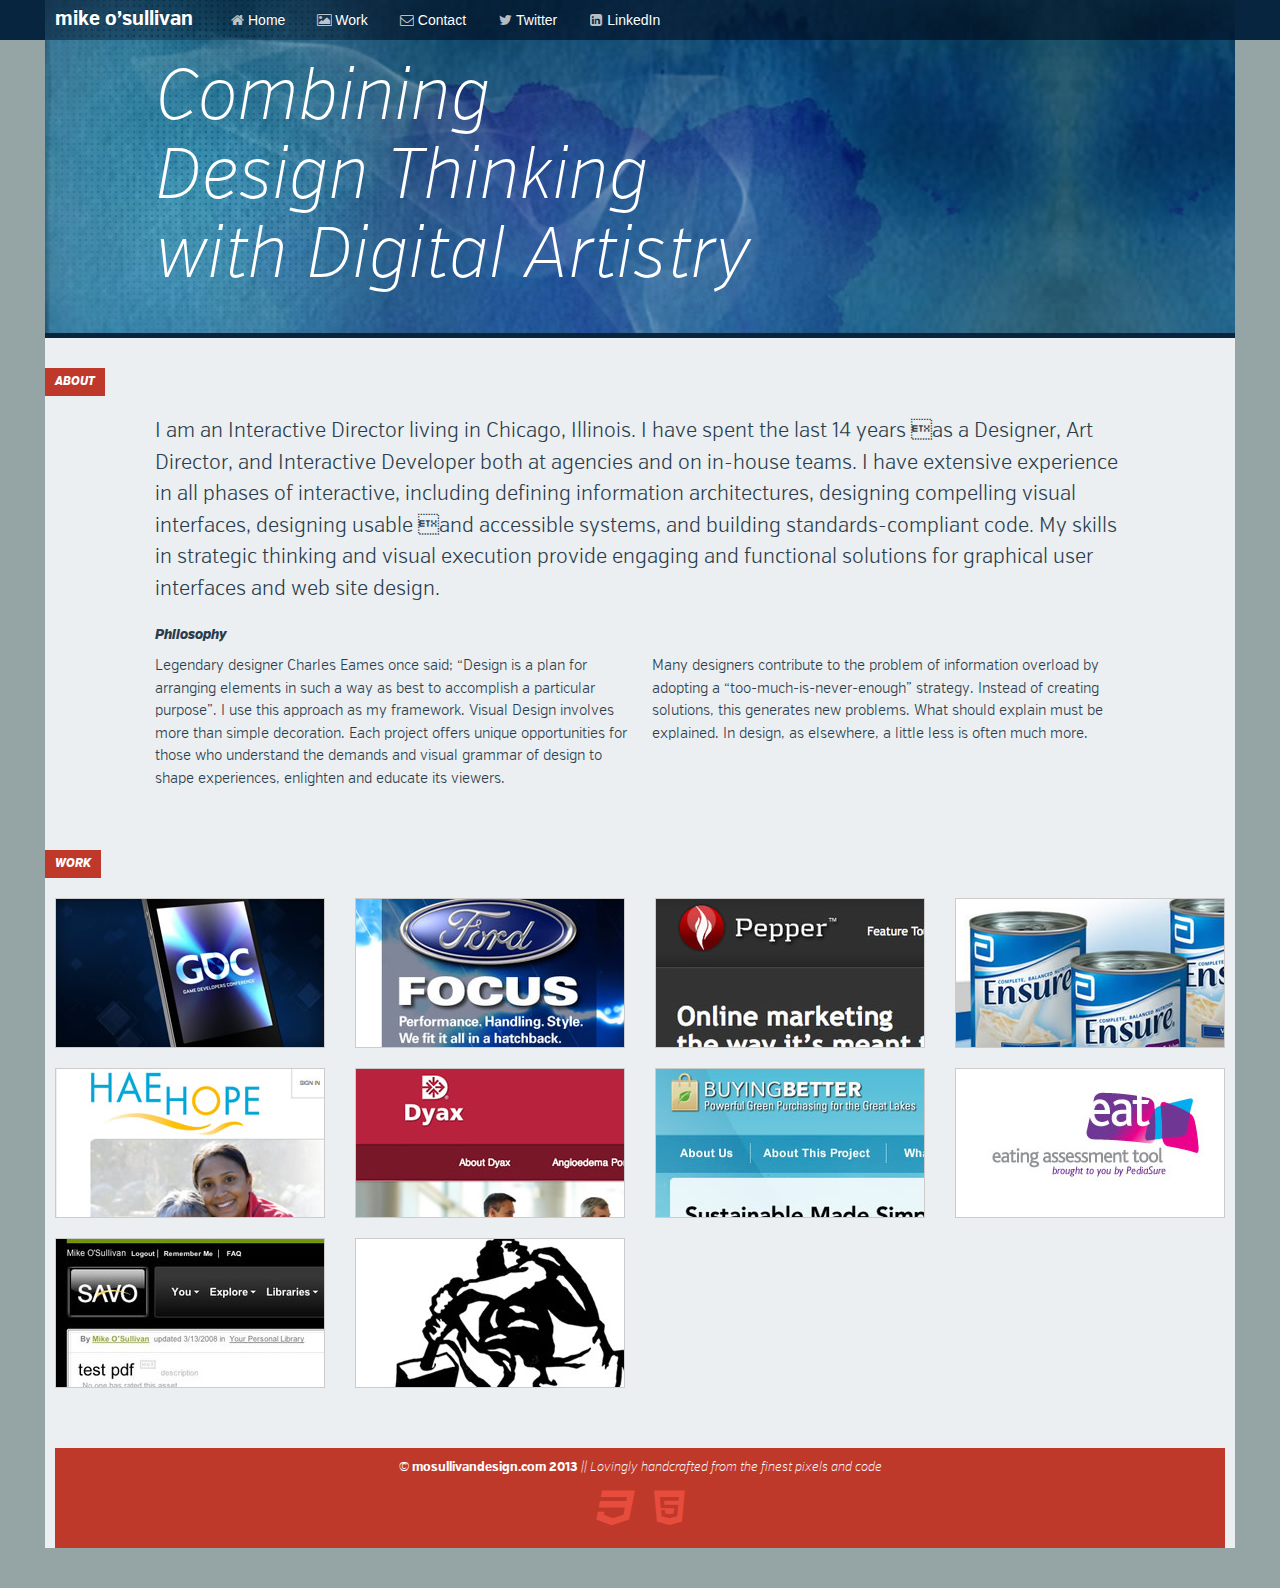
==== commit 728a566a: "change" ====
--- a/index.html
+++ b/index.html
@@ -1,90 +1,260 @@
 <!DOCTYPE html>
-<html>
-  <head>
-    <meta charset='utf-8'>
-    <meta http-equiv="X-UA-Compatible" content="chrome=1">
-    <meta name="viewport" content="width=640">
-
-    <link rel="stylesheet" href="stylesheets/core.css" media="screen">
-    <link rel="stylesheet" href="stylesheets/mobile.css" media="handheld, only screen and (max-device-width:640px)">
-    <link rel="stylesheet" href="stylesheets/github-light.css">
-
-    <script type="text/javascript" src="javascripts/modernizr.js"></script>
-    <script type="text/javascript" src="https://ajax.googleapis.com/ajax/libs/jquery/1.7.1/jquery.min.js"></script>
-    <script type="text/javascript" src="javascripts/headsmart.min.js"></script>
-    <script type="text/javascript">
-      $(document).ready(function () {
-        $('#main_content').headsmart()
-      })
-    </script>
-    <title>Mosullivandesign.GitHub.io by mosullivandesign</title>
-  </head>
-
-  <body>
-    <a id="forkme_banner" href="https://github.com/mosullivandesign">View on GitHub</a>
-    <div class="shell">
-
-      <header>
-        <span class="ribbon-outer">
-          <span class="ribbon-inner">
-            <h1>Mosullivandesign.GitHub.io</h1>
-            <h2>mosullivan.design</h2>
-          </span>
-          <span class="left-tail"></span>
-          <span class="right-tail"></span>
-        </span>
-      </header>
-
-      <div id="no-downloads">
-        <span class="inner">
-        </span>
+
+<html lang="en">
+<head>
+<meta charset="utf-8">
+<title>mosullivan.design // Home</title>
+<meta name="viewport" content="width=device-width, initial-scale=1.0">
+<meta name="description" content="">
+<meta name="author" content="">
+<script>document.cookie='resolution='+Math.max(screen.width,screen.height)+'; path=/';</script>
+<!-- Le styles -->
+<link href="stylesheets/bootstrap.css" rel="stylesheet">
+<link href="stylesheets/custom.css" rel="stylesheet">
+<style type="text/css">
+body {
+	padding-top: 0px;
+	padding-bottom: 40px;
+}
+</style>
+<link href="stylesheets/bootstrap-responsive.css" rel="stylesheet">
+
+<!-- HTML5 shim, for IE6-8 support of HTML5 elements -->
+<!--[if lt IE 9]>
+      <script src="javascripts/html5shiv.js"></script>
+    <![endif]-->
+
+<!-- font replace -->
+
+<link rel="stylesheet" href="stylesheets/font-awesome/css/font-awesome.min.css">
+
+<!--
+/* @license
+ * MyFonts Webfont Build ID 2561603, 2013-05-21T20:14:05-0400
+ * 
+ * The fonts listed in this notice are subject to the End User License
+ * Agreement(s) entered into by the website owner. All other parties are 
+ * explicitly restricted from using the Licensed Webfonts(s).
+ * 
+ * You may obtain a valid license at the URLs below.
+ * 
+ * Webfont: Verb Cond Bold by Yellow Design Studio
+ * URL: http://www.myfonts.com/fonts/yellow-design/verb-condensed/bold/
+ * 
+ * Webfont: Verb Cond ExtraBold Italic by Yellow Design Studio
+ * URL: http://www.myfonts.com/fonts/yellow-design/verb-condensed/extrabold-italic/
+ * 
+ * Webfont: Verb Cond ExtraLight Italic by Yellow Design Studio
+ * URL: http://www.myfonts.com/fonts/yellow-design/verb-condensed/extralight-italic/
+ * 
+ * Webfont: Verb Cond Light by Yellow Design Studio
+ * URL: http://www.myfonts.com/fonts/yellow-design/verb-condensed/light/
+ * 
+ * Webfont: Verb Cond Italic by Yellow Design Studio
+ * URL: http://www.myfonts.com/fonts/yellow-design/verb-condensed/regular-italic/
+ * 
+ * Webfont: Verb Cond SemiBold by Yellow Design Studio
+ * URL: http://www.myfonts.com/fonts/yellow-design/verb-condensed/semibold/
+ * 
+ * 
+ * License: http://www.myfonts.com/viewlicense?type=web&buildid=2561603
+ * Webfonts copyright: Copyright (c) 2013 by Yellow Design Studio. All rights reserved.
+ * 
+ * © 2013 MyFonts Inc
+*/
+
+-->
+
+<script type="text/javascript">
+//uncomment and change this to false if you're having trouble with WOFFs
+//var woffEnabled = true;
+//to place your webfonts in a custom directory 
+//uncomment this and set it to where your webfonts are.
+//var customPath = "/themes/fonts";
+</script>
+<script type="text/javascript" src="MyFontsWebfontsKit.js"></script>
+</head>
+
+<body>
+<div class="navbar navbar-inverse navbar-fixed-top">
+  <div class="navbar-inner">
+    <div class="container"> 
+      <!--NAV DROP responsive-->
+      <button type="button" class="btn btn-navbar" data-toggle="collapse" data-target=".nav-collapse"> <span class="icon-bar"></span> <span class="icon-bar"></span> <span class="icon-bar"></span> </button>
+      <!--START HEADER--> 
+      <a class="brand" href="#">mike o&#8217;sullivan</a>
+      <div class="nav-collapse collapse">
+        <ul class="nav">
+          <li><a href="index.html" ><i class="icon-fixed-width icon-home"></i>Home</a></li>
+          <li><a href="#workScroll"><i class="icon-fixed-width icon-picture"></i>Work</a></li>
+          <li><a href="mailto:osully93&#64;gmail.com"><i class="icon-fixed-width icon-envelope"></i>Contact</a></li>
+          <li><a href="https://twitter.com/mike_o_sullivan" target="_blank"><i class="icon-fixed-width icon-twitter"></i>Twitter</a></li>
+          <li><a href="http://www.linkedin.com/in/mcosullivan" target="_blank"><i class="icon-fixed-width icon-linkedin-sign"></i>LinkedIn</a></li>
+        </ul>
       </div>
-
-
-      <span class="banner-fix"></span>
-
-
-      <section id="main_content">
-        <h3>
-<a id="welcome-to-github-pages" class="anchor" href="#welcome-to-github-pages" aria-hidden="true"><span class="octicon octicon-link"></span></a>Welcome to GitHub Pages.</h3>
-
-<p>This automatic page generator is the easiest way to create beautiful pages for all of your projects. Author your page content here <a href="https://guides.github.com/features/mastering-markdown/">using GitHub Flavored Markdown</a>, select a template crafted by a designer, and publish. After your page is generated, you can check out the new <code>gh-pages</code> branch locally. If you’re using GitHub for Mac or GitHub for Windows, simply sync your repository and you’ll see the new branch.</p>
-
-<h3>
-<a id="designer-templates" class="anchor" href="#designer-templates" aria-hidden="true"><span class="octicon octicon-link"></span></a>Designer Templates</h3>
-
-<p>We’ve crafted some handsome templates for you to use. Go ahead and click 'Continue to layouts' to browse through them. You can easily go back to edit your page before publishing. After publishing your page, you can revisit the page generator and switch to another theme. Your Page content will be preserved.</p>
-
-<h3>
-<a id="creating-pages-manually" class="anchor" href="#creating-pages-manually" aria-hidden="true"><span class="octicon octicon-link"></span></a>Creating pages manually</h3>
-
-<p>If you prefer to not use the automatic generator, push a branch named <code>gh-pages</code> to your repository to create a page manually. In addition to supporting regular HTML content, GitHub Pages support Jekyll, a simple, blog aware static site generator. Jekyll makes it easy to create site-wide headers and footers without having to copy them across every page. It also offers intelligent blog support and other advanced templating features.</p>
-
-<h3>
-<a id="authors-and-contributors" class="anchor" href="#authors-and-contributors" aria-hidden="true"><span class="octicon octicon-link"></span></a>Authors and Contributors</h3>
-
-<p>You can <a href="https://github.com/blog/821" class="user-mention">@mention</a> a GitHub username to generate a link to their profile. The resulting <code>&lt;a&gt;</code> element will link to the contributor’s GitHub Profile. For example: In 2007, Chris Wanstrath (<a href="https://github.com/defunkt" class="user-mention">@defunkt</a>), PJ Hyett (<a href="https://github.com/pjhyett" class="user-mention">@pjhyett</a>), and Tom Preston-Werner (<a href="https://github.com/mojombo" class="user-mention">@mojombo</a>) founded GitHub.</p>
-
-<h3>
-<a id="support-or-contact" class="anchor" href="#support-or-contact" aria-hidden="true"><span class="octicon octicon-link"></span></a>Support or Contact</h3>
-
-<p>Having trouble with Pages? Check out our <a href="https://help.github.com/pages">documentation</a> or <a href="https://github.com/contact">contact support</a> and we’ll help you sort it out.</p>
-      </section>
-
-      <footer>
-        <span class="ribbon-outer">
-          <span class="ribbon-inner">
-            <p>Projects by <a href="https://github.com/mosullivandesign">mosullivandesign</a> can be found on <a href="https://github.com/mosullivandesign">GitHub</a></p>
-          </span>
-          <span class="left-tail"></span>
-          <span class="right-tail"></span>
-        </span>
-        <p>Generated with <a href="https://pages.github.com">GitHub Pages</a> using Merlot</p>
-        <span class="octocat"></span>
-      </footer>
-
-    </div>
-
-    
-  </body>
+      <!--/.nav-collapse --> 
+    </div>
+  </div>
+</div>
+<div class="container">
+  <div class="row-fluid"> 
+    <!-- BIG TYPE -->
+    <div class="span10 offset1" id="hero-unit">
+      <h1>Combining<br>
+        Design Thinking<br>
+        with Digital Artistry</h1>
+    </div>
+  </div>
+  <!-- ABOUT -->
+  
+  <h2>About</h2>
+  <div class="row-fluid" id="ABOUT">
+    <div class="span10 offset1" id="Main">
+      <p>I am an Interactive Director living in Chicago, Illinois. I have spent the last 14 years as a Designer, Art Director, and Interactive Developer both at agencies and on in-house teams. I have extensive experience in all phases of interactive, including defining information architectures, designing compelling visual interfaces, designing usable and accessible systems, and building standards-compliant code. My skills in strategic thinking and visual execution provide engaging and functional solutions for graphical user interfaces and web site design.</p>
+      <h4>Philosophy</h4>
+      <div class="row-fluid" id="philosophy">
+        <div class="span6">Legendary designer Charles Eames once said; &#8220;Design is a plan for arranging elements in such a way as best to accomplish a particular purpose&#8221;. I use this approach as my framework. Visual Design involves more than simple decoration. Each project offers unique opportunities for those who understand the demands and visual grammar of design to shape experiences, enlighten and educate its viewers.</div>
+        <div class="span6">Many designers contribute to the problem of information overload by adopting a &#8220;too-much-is-never-enough&#8221; strategy. Instead of creating solutions, this generates new problems. What should explain must be explained. In design, as elsewhere, a little less is often much more.</div>
+      </div>
+      <div id="workScroll"></div>
+    </div>
+  </div>
+  <!-- WORK-->
+  <div id="workScroll" style="height:30px;"></div>
+  <h2>Work</h2>
+  <div id="work"> 
+    
+    <!-- row 1 -->
+    <div class="row-fluid" id="r1" >
+      <div class="span3"><a href="gdc.html">
+        <div class="rollover">
+          <h3>UBM Studios</h3>
+          <span>Mobile App Promo Video</span> </div>
+        </a></div>
+      <div class="span3"><a href="ford.html">
+        <div class="rollover">
+          <h3>UBM Live</h3>
+          <span>Automotive Microsite Concept</span> </div>
+        </a></div>
+      <div class="span3"><a href="pepper.html">
+        <div class="rollover">
+          <h3>Vodori</h3>
+          <span>Pepper CMS Website</span> </div>
+        </a></div>
+      <div class="span3"><a href="ensure.html">
+        <div class="rollover">
+          <h3>Ensure</h3>
+          <span>International Marketing Website</span> </div>
+        </a></div>
+    </div>
+    
+    <!-- row 2 -->
+    
+    <div class="row-fluid" id="r2" >
+      <div class="span3"><a href="HAEhope.html">
+        <div class="rollover">
+          <h3>HAE Hope</h3>
+          <span>Medical Condition information Site</span> </div>
+        </a></div>
+      <div class="span3"><a href="dyax.html">
+        <div class="rollover">
+          <h3>Dyax</h3>
+          <span>Corporate Website</span> </div>
+        </a></div>
+      <div class="span3"><a href="delta.html">
+        <div class="rollover">
+          <h3>Delta Institute</h3>
+          <span>Buying Better Website</span> </div>
+        </a></div>
+      <div class="span3"><a href="pediasure.html">
+        <div class="rollover">
+          <h3>PediaSure</h3>
+          <span>Eating Assessment Tool/Website</span> </div>
+        </a></div>
+    </div>
+    <!-- row 3 -->
+    
+    <div class="row-fluid" id="r3" >
+      <div class="span3"><a href="savo.html">
+        <div class="rollover">
+          <h3>Savo</h3>
+          <span>Enterprise Sales Collaboration Software</span> </div>
+        </a></div>
+      <div class="span3"><a href="logos.html">
+        <div class="rollover">
+          <h3>Logos</h3>
+          <span>Various identity Marks</span> </div>
+        </a></div>
+    </div>
+  </div>
+  <footer>
+    <p>&copy; mosullivandesign.com 2013 <span>|| Lovingly handcrafted from the finest pixels and code</span></p>
+    <p><a href="http://www.w3schools.com/css3/" target="_blank"><i class="icon-css3 icon-3x">&nbsp;</i></a>&nbsp;&nbsp;&nbsp;<a href="http://www.w3schools.com/html/html5_intro.asp" target="_blank"><i class="icon-html5 icon-3x"></i></a> 
+  </footer>
+</div>
+<!-- /container --> 
+
+<!-- Le javascript
+    ================================================== --> 
+<!-- Placed at the end of the document so the pages load faster --> 
+<script src="javascripts/jquery.js"></script> 
+<script src="javascripts/bootstrap-transition.js"></script> 
+<script src="javascripts/bootstrap-dropdown.js"></script> 
+<script src="javascripts/bootstrap-collapse.js"></script> 
+<script src="javascripts/bootstrap-carousel.js"></script> 
+<script src="javascripts/lazyload.js" type="text/javascript"></script> 
+<!-- scroll --> 
+<script type="text/javascript">
+!function ($) {
+    $(function(){
+        $('#workScroll').carousel({});
+
+        var $root = $('html, body');
+
+        $('a').click(function() {
+            var href = $.attr(this, 'href');
+            $root.animate({
+                scrollTop: $(href).offset().top
+            }, 500, function () {
+                window.location.hash = href;
+            });
+            return false;
+        });
+    })
+}(window.jQuery)
+
+</script> 
+<!-- lazy load --> 
+<script type="text/javascript" charset="utf-8">
+      $(function() {
+          $("img").lazyload({
+              effect : "fadeIn"
+              /*
+              appear : function(elements_left, settings) {
+                  console.log("appear");
+                  console.log(elements_left);
+                  //console.log(this, elements_left, settings);
+              },
+              load : function(elements_left, settings) {
+                  console.log("load");
+                  console.log(elements_left);
+                  //console.log(this, elements_left, settings);
+              }
+              */
+          });
+      });
+  </script>
+  
+  <script>
+  (function(i,s,o,g,r,a,m){i['GoogleAnalyticsObject']=r;i[r]=i[r]||function(){
+  (i[r].q=i[r].q||[]).push(arguments)},i[r].l=1*new Date();a=s.createElement(o),
+  m=s.getElementsByTagName(o)[0];a.async=1;a.src=g;m.parentNode.insertBefore(a,m)
+  })(window,document,'script','//www.google-analytics.com/analytics.js','ga');
+
+  ga('create', 'UA-41609982-1', 'mosullivandesign.com');
+  ga('send', 'pageview');
+
+</script>
+  
+</body>
 </html>
--- a/stylesheets/custom.css
+++ b/stylesheets/custom.css
@@ -0,0 +1,287 @@
+
+/*---- CUSTOM/OVERRIDES ----*/
+
+body {
+	padding-top: 0px;
+	padding-bottom: 40px;
+	background-color:#95A5A5;
+	color:#2B3D4D;
+}
+
+.container {
+	background-image: url(../images/hero_BG3.jpg);
+	background-repeat:no-repeat;
+	padding:0 10px;
+	background-color:#EBEFF1;
+}
+
+
+
+/* Header */
+
+.navbar .brand {
+    color: #FFFFFF !important;
+    font-family: VerbCondRegular-Bold;
+    font-style: normal;
+    font-weight: normal;
+}
+.navbar-fixed-top .navbar-inner, .navbar-static-top .navbar-inner {
+	box-shadow: 0 1px 10px transparent;
+	border-width: 0;/*border-bottom:5px solid #08253F;*/
+}
+.navbar-inverse .navbar-inner {
+	background-color: #08253F!important;
+	background-image: -webkit-gradient(linear, left top, left bottom, from(#08253F), to(#08253F));
+	background-image: -webkit-linear-gradient(top, #08253F, #08253F);
+	background-image: -moz-linear-gradient(top, #08253F, #08253F);
+	background-image: -o-linear-gradient(top, #08253F, #08253F);
+	background-image: linear-gradient(to bottom, #08253F, #08253F);
+	background-repeat: repeat-x;
+	border-color: #08253F;
+}
+
+/*links*/	
+	
+ul.nav li a {
+	color:#fff!important;
+	text-decoration:none;
+	/* First we need to help some browsers along for this to work.
+     Just because a vendor prefix is there, doesn't mean it will
+     work in a browser made by that vendor either, it's just for
+     future-proofing purposes I guess. */
+  -o-transition:.5s;
+	-ms-transition:.5s;
+	-moz-transition:.5s;
+	-webkit-transition:.5s;
+	/* ...and now for the proper property */
+  transition:.5s;
+}
+ul.nav li a:hover, ul.nav li a:focus {
+	color:#3498db!important;
+	text-decoration:none;
+}
+
+ul.nav li a i {margin-right:2px!important; 
+/* FIRST (order is important) */
+opacity: 0.70;
+	-webkit-opacity: 0.70;
+	-moz-opacity: 0.70;
+	/* SECOND (IE8) */
+-ms-filter:"progid:DXImageTransform.Microsoft.Alpha(Opacity=70)";
+	/* THIRD (IE7) */
+filter: alpha(opacity=70);
+
+
+
+ }
+
+
+/*BIG TYPE hero unit*/
+
+#hero-unit {
+	background-color: transparent;
+	border-radius: 0;
+	color: inherit;
+	font-size: 18px;
+	font-weight: 200;
+	line-height: 30px;
+	margin-bottom: 0px;
+	padding: 0px;
+	height:338px;
+}
+#hero-unit h1 {
+	color:#fff;
+	letter-spacing: 0px;
+	margin:0;
+	padding:60px 10px 60px 0px;
+	font-size:72px;
+	line-height:110%;
+	font-family: VerbCondExtralight-Italic;
+	font-weight: normal!important;
+	font-style: normal;
+}
+
+/*About */
+
+h2 {
+	color:#fff;
+	font-size:12px;
+	background-color:#BF392B;
+	padding:4px 10px;
+	margin:30px 10px 20px -10px;
+	display:inline-block;
+	text-transform:uppercase;
+	font-family: VerbCondExtrabold-Italic;
+	font-weight: normal;
+	font-style: normal;
+	display: inline-block;
+	line-height:20px;
+	clear:both;
+}
+#Main p {
+	font-size:21px;
+	line-height:150%;
+	font-family: VerbCondLight;
+	font-weight: normal;
+	font-style: normal;
+}
+#philosophy div {
+	font-size:15px;
+	line-height:150%;
+	font-family: VerbCondLight;
+	font-weight: normal;
+	font-style: normal;
+}
+h4 {
+	font-family: VerbCondExtrabold-Italic;
+	font-weight: normal;
+	font-style: normal;
+	margin:20px 0 10px 0;
+	font-size:14px;
+}
+
+/*WORK */
+
+/* Grid */
+
+#work .row-fluid {margin-bottom:20px; }
+
+#work .row-fluid .span3 a {text-decoration:none !important;}
+
+#work div div {border:1px solid #ccc;height:150px;}
+
+/*row 1*/
+#work #r1 div:nth-child(1) { background: #fff; background-image:url(../images/thumbs/gdc_thumb.jpg)}
+#work #r1 div:nth-child(2) { background: #fff;background-image:url(../images/thumbs/ford_thumb.jpg) }
+#work #r1 div:nth-child(3) { background: #fff;background-image:url(../images/thumbs/pepper_thumb.jpg) }
+#work #r1 div:nth-child(4) { background: #fff;background-image:url(../images/thumbs/ensure_thumb.jpg) }
+/*row 2*/
+#work #r2 div:nth-child(1) { background: #fff;background-image:url(../images/thumbs/HAEhope_thumb.jpg) }
+#work #r2 div:nth-child(2) { background: #fff;background-image:url(../images/thumbs/dyax_thumb.jpg) }
+#work #r2 div:nth-child(3) { background: #fff;background-image:url(../images/thumbs/BB_thumb.jpg) }
+#work #r2 div:nth-child(4) { background: #fff;background-image:url(../images/thumbs/pediaSure_thumb.jpg) }
+/*row 3*/
+#work #r3 div:nth-child(1) { background: #fff;background-image:url(../images/thumbs/savo_thumb.jpg) }
+#work #r3 div:nth-child(2) { background: #fff;background-image:url(../images/thumbs/logos_thumb.jpg) }
+
+
+/*Rollover*/
+	
+	.rollover {
+	width:100%;
+	height:100%;
+	text-align:left!important;
+	/* FIRST (order is important) */
+opacity: 0.0;
+	/* SECOND (IE8) */
+-ms-filter:"progid:DXImageTransform.Microsoft.Alpha(Opacity=0)";
+	/* THIRD (IE7) */
+filter: alpha(opacity=0);
+	-o-transition:.25s;
+	-ms-transition:.25s;
+	-moz-transition:.25s;
+	-webkit-transition:.25s;
+	/* ...and now for the proper property */
+  transition:.25s;
+}
+.rollover:hover, rollover:active, rollover:focus {
+	/* FIRST (order is important) */
+opacity: 0.90;
+	-webkit-opacity: 0.90;
+	-moz-opacity: 0.90;
+	/* SECOND (IE8) */
+-ms-filter:"progid:DXImageTransform.Microsoft.Alpha(Opacity=96)";
+	/* THIRD (IE7) */
+filter: alpha(opacity=96);
+}
+.rollover h3 {
+	font-size:16px!important;
+	font-family: VerbCondSemibold;
+	font-weight: normal;
+	font-style: normal;
+	color:#fff!important;
+	margin:0!important;
+	padding:40px 10px 0 20px!important;
+	line-height:21px;
+}
+.rollover span {
+	font-size:16px;
+	font-family: VerbCondExtralight-Italic;
+	display:block;
+	font-weight: normal;
+	font-style: normal;
+	color:#fff!important;
+	margin:0!important;
+	padding:0px 10px 10px 20px!important;
+}
+
+#work div div .rollover { background: #d35400!important;border:none !important; }
+
+
+/*project */
+
+#title h3 {font-size:22px!important;
+	font-family: VerbCondSemibold;
+	font-weight: normal;
+	font-style: normal;
+	margin:0;
+	line-height:25px; }
+	
+#title p {font-size:22px;
+	font-family: VerbCondLight;
+	font-weight: normal;
+	font-style: normal;
+	line-height:25px;
+	margin:0 0 20px 0; }
+	
+#title p.role, #brief p, #solution p {	font-size:14px;font-family: VerbCondLight;
+	font-weight: normal;
+	font-style: normal;}	
+	
+#title p.role span {font-size:14px;font-family: VerbCondSemibold;
+	font-weight: normal;
+	font-style: normal; }	
+	
+#brief h4, #solution h4 {font-size:14px!important;font-family: VerbCondSemibold!Important;
+	font-weight: normal;
+	font-style: normal;
+	margin-top:0; }	
+	
+	#video {margin-top:20px;}
+	
+	#projectHero { margin-top:20px;padding:40px 0 20px 0px;background:#d0d2d3;background-image:url(../images/projectHero-bg.png); background-repeat:repeat-x; }
+	
+	#projectHero .row-fluid {margin-bottom:30px;}
+	
+	#project .span4 img {margin-bottom:20px!Important;border:1px solid #95A5A5; }
+	
+	.sidebar {margin-left:-20px!important; }
+	
+	.lazy { border:1px solid #ccc;}
+	
+	
+	/*--FOOTER--*/
+	footer {text-align:center;padding:10px;background:#BF392B;color:#fff;font-size:13px;font-family: VerbCondRegular-Bold;
+    font-style: normal;
+    font-weight: normal;
+	margin-top:60px;}
+	
+	footer span {font-family: VerbCondExtralight-Italic;
+	font-weight: normal;
+	font-style: normal; }
+	
+	footer p a{color:#e74c3c }
+	footer p a{ text-decoration:none;
+	/* First we need to help some browsers along for this to work.
+     Just because a vendor prefix is there, doesn't mean it will
+     work in a browser made by that vendor either, it's just for
+     future-proofing purposes I guess. */
+  -o-transition:.5s;
+	-ms-transition:.5s;
+	-moz-transition:.5s;
+	-webkit-transition:.5s;
+	/* ...and now for the proper property */
+  transition:.5s;}
+	
+	
+	footer p a:hover{text-decoration:none;color:#fff }